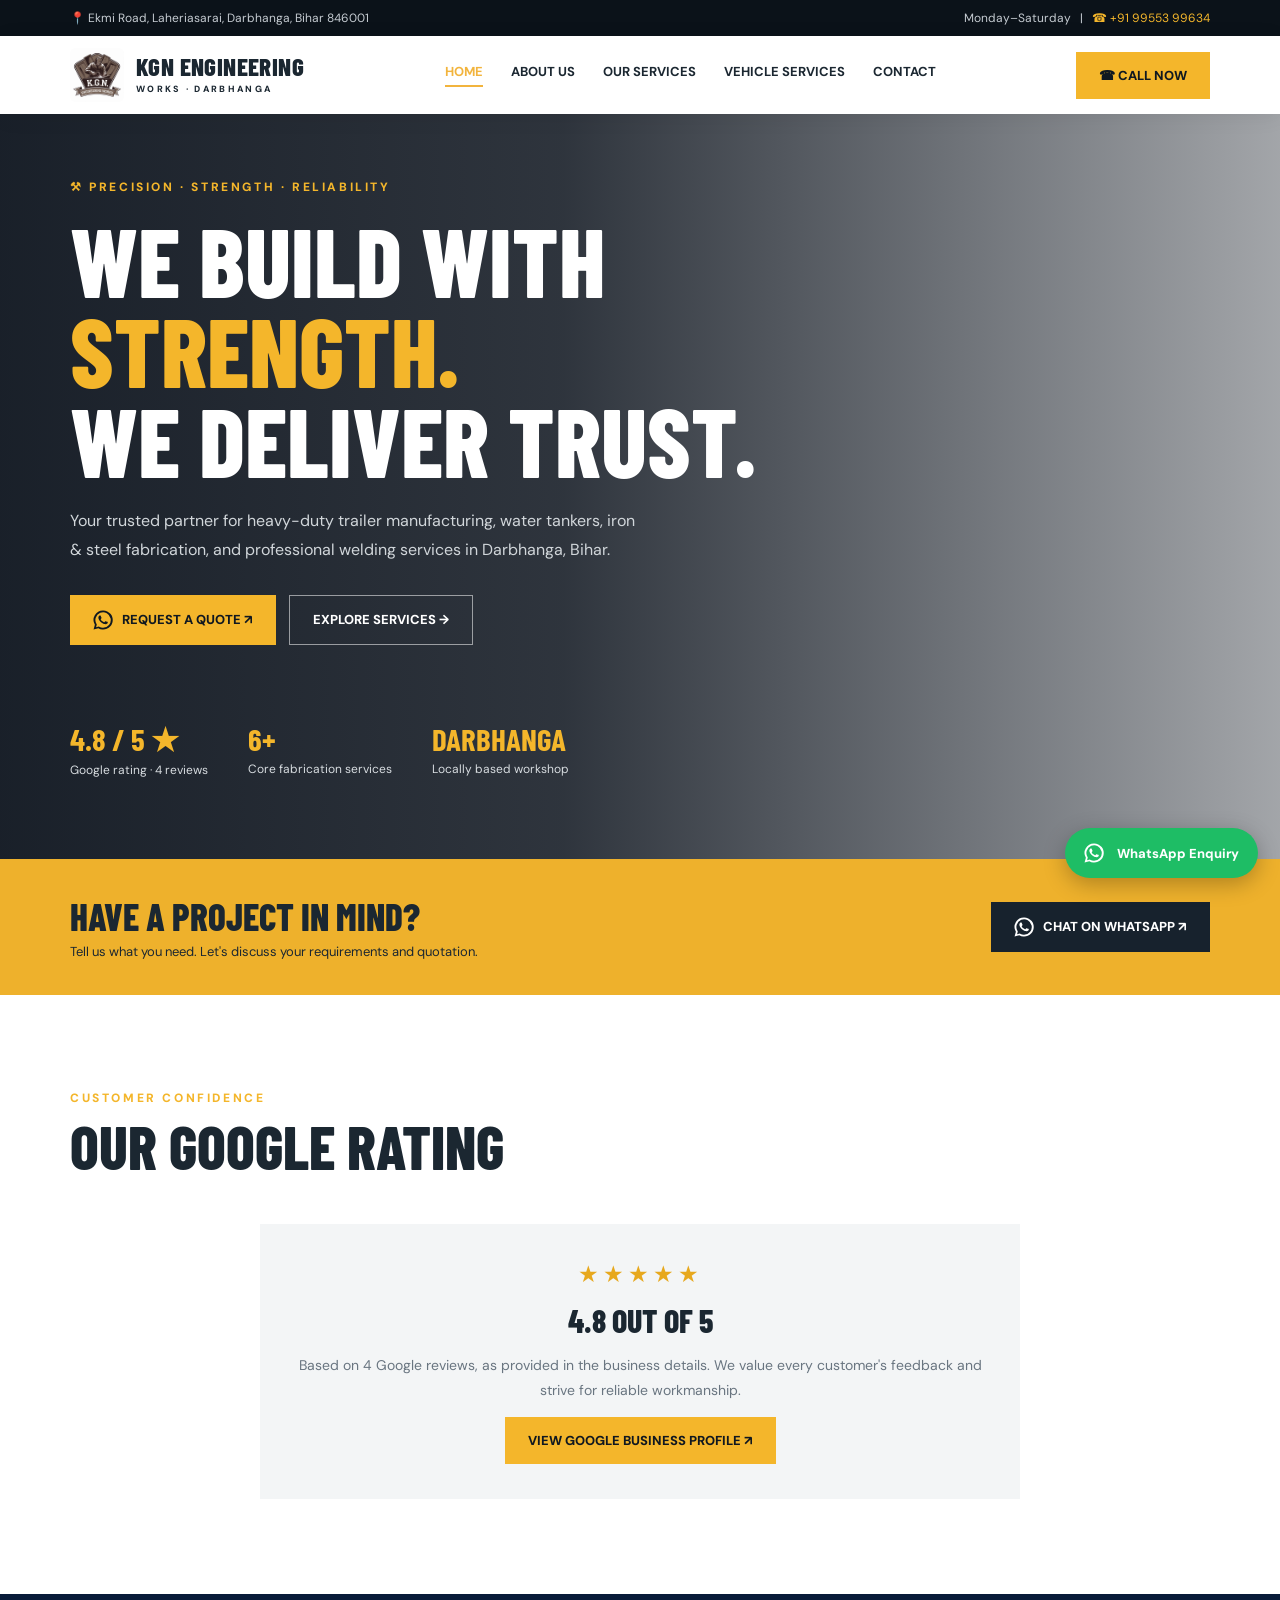
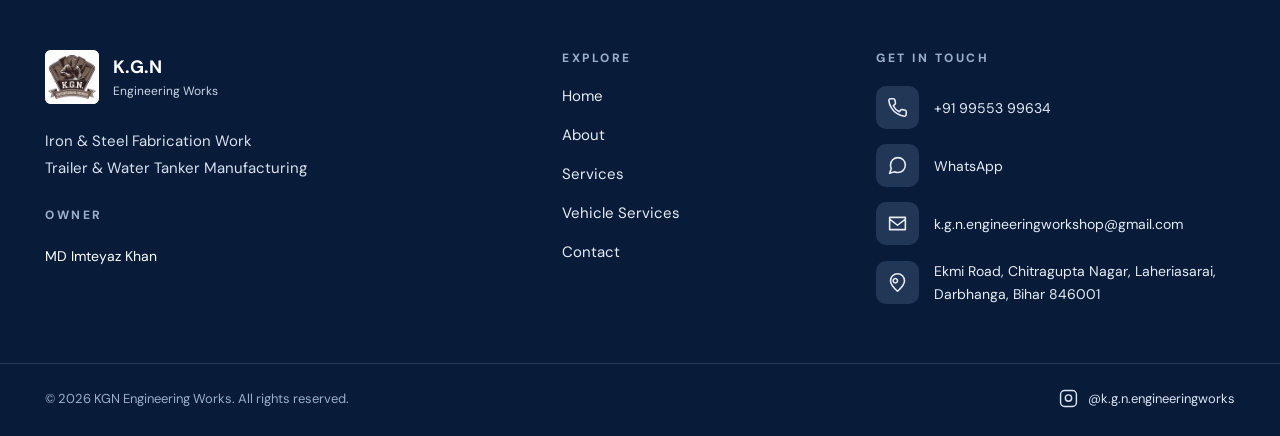
==== index.html @ cc8441b7 "Initial commit - KGN Engineering Works website" ====
<!DOCTYPE html>
<html lang="en"><head><meta charset="utf-8"/><meta content="width=device-width,initial-scale=1" name="viewport"/><meta content="KGN Engineering Works: trailer and tanker manufacturing, iron and steel fabrication, welding and vehicle services in Darbhanga, Bihar." name="description"/><link rel="icon" type="image/png" href="assets/favicon.png"/><title>KGN Engineering Works | Fabrication &amp; Manufacturing in Darbhanga</title><link href="https://fonts.googleapis.com" rel="preconnect"/><link crossorigin="" href="https://fonts.gstatic.com" rel="preconnect"/><link href="https://fonts.googleapis.com/css2?family=Barlow+Condensed:wght@500;600;700;800&amp;family=DM+Sans:wght@400;500;600;700&amp;display=swap" rel="stylesheet"/><link rel="stylesheet" href="css/style.css"/>
</head><body><div class="top"><div class="wrap"><span>📍 Ekmi Road, Laheriasarai, Darbhanga, Bihar 846001</span><span>Monday–Saturday   |   <a href="tel:+919955399634">☎ +91 99553 99634</a></span></div></div><header><div class="wrap nav"><a class="brand" href="#home"><img class="brand-logo" src="assets/kgn-logo.jpg" alt="KGN Engineering Works logo"/><span>KGN ENGINEERING<small>WORKS · DARBHANGA</small></span></a><nav class="links" id="links"><a href="#home">HOME</a><a href="#about">ABOUT US</a><a href="#services">OUR SERVICES</a><a href="#vehicle">VEHICLE SERVICES</a><a href="#contact">CONTACT</a></nav><a class="btn" href="tel:+919955399634">☎ CALL NOW</a><button aria-expanded="false" aria-label="Toggle menu" class="menu" id="menu">☰</button></div></header><main><section class="hero" id="home" data-page="home"><div class="wrap"><div class="eyebrow">⚒ Precision · Strength · Reliability</div><h1>WE BUILD WITH<br/><em>STRENGTH.</em><br/>WE DELIVER TRUST.</h1><p>Your trusted partner for heavy-duty trailer manufacturing, water tankers, iron &amp; steel fabrication, and professional welding services in Darbhanga, Bihar.</p><div class="actions"><a class="btn" href="https://wa.me/919955399634?text=Hello%20KGN%20Engineering%20Works%2C%20I%20would%20like%20a%20quotation." rel="noopener" target="_blank"><svg aria-hidden="true" class="wa-icon" fill="currentColor" viewbox="0 0 32 32" xmlns="http://www.w3.org/2000/svg"><path d="M16 .8A15.1 15.1 0 0 0 3 23.6L.9 31l7.6-2A15.2 15.2 0 1 0 16 .8Zm0 27.5a12.2 12.2 0 0 1-6.2-1.7l-.4-.2-4.5 1.2 1.2-4.4-.3-.5A12.3 12.3 0 1 1 16 28.3Zm6.8-9.2c-.4-.2-2.2-1.1-2.5-1.2-.3-.1-.6-.2-.8.2-.2.4-1 1.2-1.2 1.4-.2.2-.4.3-.8.1-.4-.2-1.6-.6-3-1.9-1.1-1-1.9-2.3-2.1-2.7-.2-.4 0-.6.2-.8l.6-.7.4-.6c.1-.2 0-.5 0-.7l-1.2-2.8c-.3-.7-.6-.6-.8-.6h-.7c-.3 0-.7.1-1 .5-.3.4-1.3 1.3-1.3 3.1s1.3 3.6 1.5 3.9c.2.2 2.6 4 6.4 5.5.9.4 1.6.6 2.1.7.9.3 1.7.2 2.3.1.7-.1 2.2-.9 2.5-1.8.3-.9.3-1.7.2-1.8-.1-.2-.3-.3-.7-.5Z"></path></svg> REQUEST A QUOTE ↗</a><a class="btn outline" href="#services">EXPLORE SERVICES →</a></div><div class="hero-facts"><div><strong>4.8 / 5 ★</strong><span>Google rating · 4 reviews</span></div><div><strong>6+</strong><span>Core fabrication services</span></div><div><strong>DARBHANGA</strong><span>Locally based workshop</span></div></div></div></section><section class="section services" id="services" data-page="services"><div class="wrap"><div class="heading"><div><div class="eyebrow">What we do</div><h2>OUR CORE SERVICES</h2></div><p>From custom ironwork to heavy-duty vehicle manufacturing, we build practical, durable solutions for every requirement.</p></div><div class="service-grid" id="service-grid"></div></div></section><section class="section about" id="about" data-page="about"><div class="wrap about-grid"><div class="about-img"><img alt="Industrial construction and metalwork" loading="lazy" src="https://images.unsplash.com/photo-1504307651254-35680f356dfd?auto=format&amp;fit=crop&amp;w=1000&amp;q=85"/></div><div><div class="eyebrow">About KGN Engineering Works</div><h2>YOUR LOCAL PARTNER IN QUALITY FABRICATION</h2><p>Based in Laheriasarai, Darbhanga, KGN Engineering Works is a one-stop destination for iron and steel manufacturing, fabrication, and welding services. We specialise in trailer and water tanker manufacturing, iron gates, grills, shutters, and custom steel products.</p><p>We also provide on-site welding and convenient assistance with vehicle-related services. Our goal is dependable workmanship and practical solutions for residential, commercial, and industrial customers.</p><div class="checks"><span>Custom Manufacturing</span><span>Skilled Fabrication</span><span>On-site Welding</span><span>Customer-focused Service</span></div><a class="btn dark" href="#contact">GET IN TOUCH →</a></div></div></section><section class="band" data-page="home"><div class="wrap"><div><h2>HAVE A PROJECT IN MIND?</h2><p>Tell us what you need. Let's discuss your requirements and quotation.</p></div><a class="btn dark" href="https://wa.me/919955399634?text=Hello%2C%20I%20have%20a%20fabrication%20project%20to%20discuss." rel="noopener" target="_blank"><svg aria-hidden="true" class="wa-icon" fill="currentColor" viewbox="0 0 32 32" xmlns="http://www.w3.org/2000/svg"><path d="M16 .8A15.1 15.1 0 0 0 3 23.6L.9 31l7.6-2A15.2 15.2 0 1 0 16 .8Zm0 27.5a12.2 12.2 0 0 1-6.2-1.7l-.4-.2-4.5 1.2 1.2-4.4-.3-.5A12.3 12.3 0 1 1 16 28.3Zm6.8-9.2c-.4-.2-2.2-1.1-2.5-1.2-.3-.1-.6-.2-.8.2-.2.4-1 1.2-1.2 1.4-.2.2-.4.3-.8.1-.4-.2-1.6-.6-3-1.9-1.1-1-1.9-2.3-2.1-2.7-.2-.4 0-.6.2-.8l.6-.7.4-.6c.1-.2 0-.5 0-.7l-1.2-2.8c-.3-.7-.6-.6-.8-.6h-.7c-.3 0-.7.1-1 .5-.3.4-1.3 1.3-1.3 3.1s1.3 3.6 1.5 3.9c.2.2 2.6 4 6.4 5.5.9.4 1.6.6 2.1.7.9.3 1.7.2 2.3.1.7-.1 2.2-.9 2.5-1.8.3-.9.3-1.7.2-1.8-.1-.2-.3-.3-.7-.5Z"></path></svg> CHAT ON WHATSAPP ↗</a></div></section><section class="section extras" id="vehicle" data-page="vehicle"><div class="wrap"><div class="heading"><div><div class="eyebrow">Beyond manufacturing</div><h2>VEHICLE SUPPORT SERVICES</h2></div><p style="color:#acb6bf">Convenient assistance with essential trailer and vehicle documentation.</p></div><div class="extra-grid"><div class="extra"><div class="symbol">▣</div><b>TRAILER REGISTRATION</b><p>Assistance with registration processes and related documentation.</p></div><div class="extra"><div class="symbol">▤</div><b>HSRP NUMBER PLATES</b><p>Guidance and assistance for high-security registration plates.</p></div><div class="extra"><div class="symbol">⚑</div><b>E-CHALLAN SERVICES</b><p>Support with e-challan-related queries and processes.</p></div><div class="extra"><div class="symbol">◇</div><b>VEHICLE INSURANCE</b><p>Assistance with vehicle insurance-related requirements.</p></div></div></div></section><section class="section review" data-page="home"><div class="wrap"><div class="heading"><div><div class="eyebrow">Customer confidence</div><h2>OUR GOOGLE RATING</h2></div></div><div class="review-card"><div class="stars">★★★★★</div><h3>4.8 OUT OF 5</h3><p>Based on 4 Google reviews, as provided in the business details. We value every customer's feedback and strive for reliable workmanship.</p><a class="btn" href="https://www.google.com/search?kgmid=%2Fg%2F11f7bz57wz" rel="noopener" target="_blank">VIEW GOOGLE BUSINESS PROFILE ↗</a></div></div></section><section class="section contact" id="contact-section" data-page="contact"><div class="wrap"><div class="heading"><div><div class="eyebrow">Visit or contact us</div><h2>LET'S BUILD SOMETHING STRONG</h2></div></div><div class="contact-banner"><div><h3>Get in Touch</h3><p>Have a project or inquiry? Call, WhatsApp, Instagram, or email us at k.g.n.engineeringworkshop@gmail.com.</p></div><div class="contact-buttons"><a class="contact-button" href="tel:+919955399634">☎ +91 99553 99634</a><a class="contact-button green" href="https://wa.me/919955399634?text=Hello%20KGN%20Engineering%20Works%2C%20I%20would%20like%20to%20enquire." rel="noopener" target="_blank"><svg aria-hidden="true" class="wa-icon" fill="currentColor" viewbox="0 0 32 32" xmlns="http://www.w3.org/2000/svg"><path d="M16 .8A15.1 15.1 0 0 0 3 23.6L.9 31l7.6-2A15.2 15.2 0 1 0 16 .8Zm0 27.5a12.2 12.2 0 0 1-6.2-1.7l-.4-.2-4.5 1.2 1.2-4.4-.3-.5A12.3 12.3 0 1 1 16 28.3Zm6.8-9.2c-.4-.2-2.2-1.1-2.5-1.2-.3-.1-.6-.2-.8.2-.2.4-1 1.2-1.2 1.4-.2.2-.4.3-.8.1-.4-.2-1.6-.6-3-1.9-1.1-1-1.9-2.3-2.1-2.7-.2-.4 0-.6.2-.8l.6-.7.4-.6c.1-.2 0-.5 0-.7l-1.2-2.8c-.3-.7-.6-.6-.8-.6h-.7c-.3 0-.7.1-1 .5-.3.4-1.3 1.3-1.3 3.1s1.3 3.6 1.5 3.9c.2.2 2.6 4 6.4 5.5.9.4 1.6.6 2.1.7.9.3 1.7.2 2.3.1.7-.1 2.2-.9 2.5-1.8.3-.9.3-1.7.2-1.8-.1-.2-.3-.3-.7-.5Z"></path></svg> Chat on WhatsApp</a><a class="contact-button transparent" href="mailto:k.g.n.engineeringworkshop@gmail.com">✉ Email</a></div></div><div class="contact-profile" id="contact"><div class="owner-content"><div class="owner-brand"><img class="owner-logo" src="assets/kgn-logo.jpg" alt="KGN Engineering Works logo"/><span><strong>K.G.N</strong><small>Engineering Works</small></span></div><span class="profile-tag">⚙ Fabrication · Welding · Gates · Trailers</span><div class="owner-label">OWNER</div><h3>MD Imteyaz Khan</h3><p>Owner of KGN Engineering Works in Laheriasarai, Darbhanga. Specialising in trailer and water tanker manufacturing, iron and steel fabrication, gates, grills, shutters and welding services.</p><div class="owner-details"><a href="tel:+919955399634"><span class="detail-icon">☎</span>+91 99553 99634</a><a href="mailto:k.g.n.engineeringworkshop@gmail.com"><span class="detail-icon">✉</span>k.g.n.engineeringworkshop@gmail.com</a><span><span class="detail-icon">⌖</span>Ekmi Road, Chitragupta Nagar, Laheriasarai, Darbhanga, Bihar 846001</span></div><div class="contact-buttons"><a class="contact-button owner-call" href="tel:+919955399634">☎   Call Now</a><a class="contact-button green" href="https://wa.me/919955399634?text=Hello%20KGN%20Engineering%20Works%2C%20I%20would%20like%20to%20enquire." rel="noopener" target="_blank"><svg aria-hidden="true" class="wa-icon" fill="currentColor" viewbox="0 0 32 32" xmlns="http://www.w3.org/2000/svg"><path d="M16 .8A15.1 15.1 0 0 0 3 23.6L.9 31l7.6-2A15.2 15.2 0 1 0 16 .8Zm0 27.5a12.2 12.2 0 0 1-6.2-1.7l-.4-.2-4.5 1.2 1.2-4.4-.3-.5A12.3 12.3 0 1 1 16 28.3Zm6.8-9.2c-.4-.2-2.2-1.1-2.5-1.2-.3-.1-.6-.2-.8.2-.2.4-1 1.2-1.4 1.4-.2.2-.4.3-.8.1-.4-.2-1.6-.6-3-1.9-1.1-1-1.9-2.3-2.1-2.7-.2-.4 0-.6.2-.8l.6-.7.4-.6c.1-.2 0-.5 0-.7l-1.2-2.8c-.3-.7-.6-.6-.8-.6h-.7c-.3 0-.7.1-1 .5-.3.4-1.3 1.3-1.3 3.1s1.3 3.6 1.5 3.9c.2.2 2.6 4 6.4 5.5.9.4 1.6.6 2.1.7.9.3 1.7.2 2.3.1.7-.1 2.2-.9 2.5-1.8.3-.9.3-1.7.2-1.8-.1-.2-.3-.3-.7-.5Z"></path></svg> Chat on WhatsApp</a><a class="contact-button light" href="mailto:k.g.n.engineeringworkshop@gmail.com">✉   Email</a><a class="contact-button light" href="https://www.instagram.com/k.g.n.engineeringworks/" rel="noopener" target="_blank">◎   Instagram</a></div></div><div class="owner-photo-wrap"><img alt="MD Imteyaz Khan, owner of KGN Engineering Works" class="owner-photo" loading="lazy" src="assets/md-imteyaz-khan.jpg"/></div></div><div class="contact-grid"><div><div class="info"><strong>📍 WORKSHOP ADDRESS</strong><p>Ekmi Rd, Chitragupta Nagar, Laheriasarai, Darbhanga, Barheta, Bihar 846001, India</p></div><div class="info"><strong>☎ CALL US</strong><a href="tel:+919955399634">+91 99553 99634</a></div><div class="info"><strong>◷ BUSINESS HOURS</strong><p>Monday: 9:00 AM – 6:00 PM<br/>Tuesday – Saturday: 8:00 AM – 6:00 PM<br/>Sunday: Please call to confirm</p></div><div class="actions"><a class="btn" href="tel:+919955399634">CALL NOW</a><a class="btn dark" href="https://wa.me/919955399634" rel="noopener" target="_blank">WHATSAPP US</a></div></div><div class="map"><iframe loading="lazy" referrerpolicy="no-referrer-when-downgrade" src="https://www.google.com/maps?q=KGN%20Engineering%20Works%20Ekmi%20Road%20Laheriasarai%20Darbhanga&amp;output=embed" title="Map of KGN Engineering Works in Laheriasarai"></iframe></div></div></div></section></main><footer class="footer"><div class="wrap footer-main"><div><a href="#home" class="footer-brand"><img src="assets/kgn-logo.jpg" alt="KGN Engineering Works logo"><span><strong>K.G.N</strong><small>Engineering Works</small></span></a><p class="footer-description">Iron &amp; Steel Fabrication Work<br>Trailer &amp; Water Tanker Manufacturing</p><h3>OWNER</h3><p class="footer-owner">MD Imteyaz Khan</p></div><div><h3>EXPLORE</h3><nav class="footer-nav" aria-label="Footer navigation"><a href="#home">Home</a><a href="#about">About</a><a href="#services">Services</a><a href="#vehicle">Vehicle Services</a><a href="#contact">Contact</a></nav></div><div><h3>GET IN TOUCH</h3><div class="footer-contact"><a href="tel:+919955399634"><span class="footer-icon"><svg viewBox="0 0 24 24" aria-hidden="true"><path d="M22 16.9v3a2 2 0 0 1-2.2 2 19.8 19.8 0 0 1-8.6-3.1 19.5 19.5 0 0 1-6-6A19.8 19.8 0 0 1 2.1 4.2 2 2 0 0 1 4.1 2h3a2 2 0 0 1 2 1.7l.5 3a2 2 0 0 1-.6 1.7L7.1 10a16 16 0 0 0 6.9 6.9l1.6-1.9a2 2 0 0 1 1.7-.6l3 .5a2 2 0 0 1 1.7 1.9Z"/></svg></span><span>+91 99553 99634</span></a><a href="https://wa.me/919955399634" target="_blank" rel="noopener"><span class="footer-icon"><svg viewBox="0 0 24 24" aria-hidden="true"><path d="M21 11.5a8.5 8.5 0 0 1-8.5 8.5 9 9 0 0 1-4-.9L3 21l1.9-5.5a9 9 0 0 1-.9-4A8.5 8.5 0 0 1 12.5 3 8.5 8.5 0 0 1 21 11.5Z"/></svg></span><span>WhatsApp</span></a><a href="mailto:k.g.n.engineeringworkshop@gmail.com"><span class="footer-icon"><svg viewBox="0 0 24 24" aria-hidden="true"><path d="M3 5h18v14H3z M3 7l9 7 9-7"/></svg></span><span>k.g.n.engineeringworkshop@gmail.com</span></a><div class="footer-address"><span class="footer-icon"><svg viewBox="0 0 24 24" aria-hidden="true"><path d="M20 10c0 5-8 12-8 12S4 15 4 10a8 8 0 1 1 16 0Z M12 10a2.5 2.5 0 1 0 0 .01"/></svg></span><span>Ekmi Road, Chitragupta Nagar, Laheriasarai, Darbhanga, Bihar 846001</span></div></div></div></div><div class="footer-bottom"><div class="wrap footer-bottom-inner"><span>© <span id="year"></span> KGN Engineering Works. All rights reserved.</span><a href="https://www.instagram.com/k.g.n.engineeringworks/" target="_blank" rel="noopener"><svg viewBox="0 0 24 24" aria-hidden="true"><path d="M7 2h10a5 5 0 0 1 5 5v10a5 5 0 0 1-5 5H7a5 5 0 0 1-5-5V7a5 5 0 0 1 5-5Z M16 11.4a4 4 0 1 1-8 0 4 4 0 0 1 8 0 M17.5 6.5h.01"/></svg> @k.g.n.engineeringworks</a></div></div></footer><a class="floating" href="https://wa.me/919955399634?text=Hello%20KGN%20Engineering%20Works" rel="noopener" target="_blank"><svg aria-hidden="true" class="wa-icon" fill="currentColor" viewbox="0 0 32 32" xmlns="http://www.w3.org/2000/svg"><path d="M16 .8A15.1 15.1 0 0 0 3 23.6L.9 31l7.6-2A15.2 15.2 0 1 0 16 .8Zm0 27.5a12.2 12.2 0 0 1-6.2-1.7l-.4-.2-4.5 1.2 1.2-4.4-.3-.5A12.3 12.3 0 1 1 16 28.3Zm6.8-9.2c-.4-.2-2.2-1.1-2.5-1.2-.3-.1-.6-.2-.8.2-.2.4-1 1.2-1.2 1.4-.2.2-.4.3-.8.1-.4-.2-1.6-.6-3-1.9-1.1-1-1.9-2.3-2.1-2.7-.2-.4 0-.6.2-.8l.6-.7.4-.6c.1-.2 0-.5 0-.7l-1.2-2.8c-.3-.7-.6-.6-.8-.6h-.7c-.3 0-.7.1-1 .5-.3.4-1.3 1.3-1.3 3.1s1.3 3.6 1.5 3.9c.2.2 2.6 4 6.4 5.5.9.4 1.6.6 2.1.7.9.3 1.7.2 2.3.1.7-.1 2.2-.9 2.5-1.8.3-.9.3-1.7.2-1.8-.1-.2-.3-.3-.7-.5Z"></path></svg>   WhatsApp Enquiry</a><script src="js/script.js" defer></script></body></html>
---- css/style.css ----
:root{--gold:#f4b62b;--dark:#111820;--muted:#9ca8b5;--bg:#f4f5f6}*{box-sizing:border-box}html{scroll-behavior:smooth}body{margin:0;font-family:'DM Sans',sans-serif;color:#1b2731;background:white}a{text-decoration:none;color:inherit}img{display:block;width:100%;object-fit:cover}.wrap{max-width:1190px;margin:auto;padding:0 25px}.top{background:#0b1219;color:#c5cbd1;font-size:12px;padding:10px 0}.top .wrap{display:flex;justify-content:space-between;gap:12px}.top a{color:var(--gold)}header{position:sticky;top:0;z-index:20;background:#fff;box-shadow:0 3px 20px #00000012}.nav{display:flex;align-items:center;justify-content:space-between;min-height:78px;gap:18px}.brand{display:flex;gap:12px;align-items:center;font-family:'Barlow Condensed',sans-serif;font-weight:800;font-size:25px;line-height:.86;letter-spacing:.4px}.mark{display:grid;place-items:center;width:45px;height:45px;background:var(--gold);color:#101820;font-size:28px;clip-path:polygon(18% 0,82% 0,100% 50%,82% 100%,18% 100%,0 50%)}.brand small{display:block;font-family:'DM Sans',sans-serif;font-size:9px;letter-spacing:2.3px;margin-top:8px}.links{display:flex;gap:28px;font-size:13px;font-weight:700}.links a:hover{color:#d2940a}.btn{display:inline-flex;align-items:center;justify-content:center;gap:9px;padding:15px 23px;background:var(--gold);color:#101820;font-weight:800;font-size:13px;border:0;cursor:pointer}.btn.dark{background:#17222d;color:#fff}.btn.outline{background:transparent;color:#fff;border:1px solid #ffffff88}.hero{min-height:650px;display:flex;align-items:center;position:relative;color:#fff;background:linear-gradient(90deg,#0a111bef 0%,#0a111bd9 44%,#0a111b60 100%),url('https://images.unsplash.com/photo-1504917595217-d4dc5ebe6122?auto=format&fit=crop&w=1800&q=85') center/cover}.hero .wrap{width:100%;padding-top:65px;padding-bottom:80px}.eyebrow{color:var(--gold);font-weight:800;letter-spacing:2.6px;font-size:12px;text-transform:uppercase}.hero h1{font:800 clamp(54px,7.5vw,104px)/.94 'Barlow Condensed',sans-serif;max-width:780px;margin:20px 0}.hero h1 em{color:var(--gold);font-style:normal}.hero p{color:#d1d6da;max-width:570px;font-size:16px;line-height:1.85}.actions{display:flex;gap:13px;flex-wrap:wrap;margin-top:30px}.hero-facts{display:flex;gap:40px;margin-top:75px;flex-wrap:wrap}.hero-facts strong{display:block;font:700 31px 'Barlow Condensed',sans-serif;color:var(--gold)}.hero-facts span{font-size:12px;color:#d7dce0}.section{padding:95px 0}.heading{display:flex;align-items:end;justify-content:space-between;gap:20px;margin-bottom:38px}.heading h2,.about h2,.contact h2{font:800 clamp(38px,5vw,60px)/1 'Barlow Condensed',sans-serif;margin:10px 0;text-transform:uppercase}.heading p{max-width:420px;color:#66717c;line-height:1.7;font-size:14px}.services{background:var(--bg)}.service-grid{display:grid;grid-template-columns:repeat(3,1fr);gap:22px}.service{background:white;overflow:hidden;box-shadow:0 6px 25px #1118200b}.service img{height:230px}.service-body{padding:24px}.service h3{font:700 26px 'Barlow Condensed',sans-serif;margin:0 0 10px;text-transform:uppercase}.service p{color:#687580;font-size:13px;line-height:1.8;min-height:66px}.service a{font-weight:800;font-size:12px;color:#b57b06}.about-grid{display:grid;grid-template-columns:1fr 1fr;gap:70px;align-items:center}.about-img{position:relative}.about-img img{height:540px}.about-img:after{content:'BUILT TO LAST';position:absolute;bottom:25px;right:-20px;background:var(--gold);padding:23px;font:800 29px 'Barlow Condensed',sans-serif}.about p{color:#64717d;line-height:1.95;font-size:14px}.checks{display:grid;grid-template-columns:1fr 1fr;gap:16px;margin:27px 0;font-size:13px;font-weight:700}.checks span:before{content:'✓';color:#d39a16;margin-right:9px}.band{background:#eeb12c;padding:35px 0}.band .wrap{display:flex;align-items:center;justify-content:space-between;gap:25px}.band h2{font:800 37px 'Barlow Condensed',sans-serif;margin:0}.band p{margin:5px 0 0;font-size:13px}.extras{background:#121b24;color:#fff}.extra-grid{display:grid;grid-template-columns:repeat(4,1fr);gap:18px}.extra{padding:30px 22px;border:1px solid #35414c}.extra b{font:700 24px 'Barlow Condensed',sans-serif}.extra p{font-size:13px;color:#b0bbc5;line-height:1.7}.extra .symbol{font-size:30px;color:var(--gold);margin-bottom:20px}.review{background:#fff}.review-card{background:#f3f5f6;padding:35px;max-width:760px;margin:auto;text-align:center}.stars{color:#e7a81d;letter-spacing:4px;font-size:23px}.review-card h3{font:800 32px 'Barlow Condensed',sans-serif;margin:12px 0}.review-card p{color:#697580;font-size:14px;line-height:1.8}.contact{background:#f3f5f6}.contact-grid{display:grid;grid-template-columns:1fr 1.2fr;gap:40px}.info{padding:25px 0;border-bottom:1px solid #d7dcdf}.info strong{display:block;font-size:13px;margin-bottom:8px}.info p,.info a{color:#61707b;font-size:14px;line-height:1.8}.map iframe{width:100%;height:100%;min-height:430px;border:0}.footer{background:#0b1219;color:#a8b1b9;padding:45px 0 25px}.footer-grid{display:flex;justify-content:space-between;gap:25px;flex-wrap:wrap}.footer strong{color:#fff}.footer p{font-size:12px;line-height:1.8}.copyright{border-top:1px solid #2c3640;margin-top:30px;padding-top:20px;font-size:11px}.floating{position:fixed;bottom:22px;right:22px;background:#1ebd65;color:white;padding:15px 19px;border-radius:40px;z-index:30;font-size:13px;font-weight:800;box-shadow:0 6px 22px #0004}.menu{display:none;background:none;border:0;font-size:27px;cursor:pointer}@media(max-width:900px){.links{display:none;position:absolute;top:78px;left:0;right:0;background:#fff;padding:22px;flex-direction:column;box-shadow:0 12px 20px #0002}.links.show{display:flex}.menu{display:block}.nav>.btn{display:none}.service-grid{grid-template-columns:repeat(2,1fr)}.about-grid,.contact-grid{grid-template-columns:1fr}.extra-grid{grid-template-columns:repeat(2,1fr)}}@media(max-width:600px){.top .wrap{flex-direction:column}.hero{min-height:640px}.hero-facts{gap:25px;margin-top:48px}.service-grid,.extra-grid{grid-template-columns:1fr}.heading{display:block}.section{padding:65px 0}.about-img img{height:340px}.about-img:after{right:0}.band .wrap{display:block}.band .btn{margin-top:20px}.brand{font-size:21px}.mark{width:38px;height:38px}}

/* Enhanced contact cards */
.contact-banner{background:#0d2447;color:#fff;border-radius:22px;padding:42px 46px;display:flex;align-items:center;justify-content:space-between;gap:28px;margin-bottom:42px}
.contact-banner h3{font:800 40px 'Barlow Condensed',sans-serif;margin:0 0 8px}.contact-banner p{margin:0;color:#d9e4f3;line-height:1.7;max-width:420px}
.contact-buttons{display:flex;flex-wrap:wrap;gap:12px;align-items:center}.contact-button{display:inline-flex;gap:10px;align-items:center;justify-content:center;padding:16px 20px;border-radius:11px;font-size:14px;font-weight:800;background:#fff;color:#0d2447;border:1px solid #d5dfeb;white-space:nowrap}.contact-button.green{background:#19c65c;color:#fff;border-color:#19c65c}.contact-button.transparent{background:transparent;color:#fff;border-color:#a6b5ca}.contact-button:hover{filter:brightness(.94)}
.contact-profile{background:#fff;border:1px solid #e1e8ef;border-radius:22px;padding:38px;margin-bottom:38px;box-shadow:0 15px 40px #0b22400c;display:grid;grid-template-columns:1.2fr .8fr;gap:32px;align-items:center}.profile-tag{display:inline-block;background:#e8f1ff;color:#0d2447;border-radius:40px;padding:9px 16px;font-size:12px;font-weight:800}.contact-profile h3{font:800 42px 'Barlow Condensed',sans-serif;color:#0d2447;margin:16px 0}.contact-profile p{color:#63758b;line-height:1.85}.profile-details{display:grid;gap:14px;margin:25px 0}.profile-details a,.profile-details span{overflow-wrap:anywhere;color:#17375b;font-weight:700;font-size:14px}.profile-visual{border-radius:18px;overflow:hidden;min-height:290px;background:linear-gradient(0deg,#0d2447a6,#0d244700),url('https://images.unsplash.com/photo-1504917595217-d4dc5ebe6122?auto=format&fit=crop&w=900&q=80') center/cover;display:flex;align-items:end;padding:24px;color:#fff;font-weight:800;font-size:21px}.contact-profile .contact-button{background:#0d2447;color:white}.contact-profile .contact-button.green{background:#19c65c}.contact-profile .contact-button.light{background:#f6f9fc;color:#0d2447}
@media(max-width:950px){.contact-banner{flex-direction:column;align-items:flex-start}.contact-profile{grid-template-columns:1fr}.profile-visual{min-height:220px}}@media(max-width:600px){.contact-banner{padding:28px 22px}.contact-banner h3{font-size:34px}.contact-profile{padding:24px}.contact-profile h3{font-size:36px}.contact-buttons{width:100%}.contact-button{white-space:normal;flex:1 1 145px;text-align:center}}
.wa-icon{width:20px;height:20px;display:inline-block;vertical-align:middle;flex-shrink:0}.floating{display:inline-flex;align-items:center;gap:7px}.contact-profile{scroll-margin-top:105px}.contact-profile .contact-button.green{background:#19c65c;color:#fff;border-color:#19c65c}.contact-profile .contact-button.green:hover{background:#13ac4e}.contact-profile .profile-visual{min-height:330px}@media(max-width:600px){.contact-profile{scroll-margin-top:85px}}
 .brand-logo{width:54px;height:54px;object-fit:contain;border-radius:6px;flex-shrink:0}.owner-logo{width:52px;height:52px;object-fit:contain;border-radius:6px;flex-shrink:0}@media(max-width:600px){.brand-logo{width:43px;height:43px}} 

.contact-profile{grid-template-columns:minmax(0,1.35fr) minmax(260px,.85fr);gap:35px;padding:46px 42px;border-radius:24px;align-items:center;background:#fff}.owner-content{min-width:0}.owner-brand{display:flex;align-items:center;gap:13px;color:#0d2447;margin-bottom:32px}.owner-mark{display:grid;place-items:center;width:48px;height:48px;background:#0d2447;color:white;clip-path:polygon(20% 0,80% 0,100% 20%,100% 80%,80% 100%,20% 100%,0 80%,0 20%);font-size:31px;font-weight:900}.owner-brand strong{font-size:18px;letter-spacing:1px;display:block}.owner-brand small{display:block;font-size:12px}.owner-label{font-size:12px;letter-spacing:3px;color:#60738f;font-weight:800;margin-top:31px}.contact-profile h3{font-family:'DM Sans',sans-serif;font-size:clamp(30px,3.2vw,46px);letter-spacing:-1.4px;margin:12px 0 16px;text-transform:none}.contact-profile p{font-size:15px;line-height:1.85;margin:0;max-width:640px}.owner-details{display:grid;gap:14px;margin:27px 0 32px}.owner-details>a,.owner-details>span{display:flex;align-items:center;gap:14px;font-size:14px;font-weight:650;color:#0d2447;overflow-wrap:anywhere}.detail-icon{display:grid;place-items:center;width:43px;height:43px;min-width:43px;border-radius:50%;background:#eaf2fd;color:#0d2447;font-size:20px}.owner-photo-wrap{display:flex;align-items:center;justify-content:center;align-self:stretch;min-height:390px}.owner-photo{width:100%;max-width:410px;height:100%;max-height:490px;object-fit:contain;object-position:center bottom;border-radius:12px}.contact-profile .contact-buttons{gap:11px}.contact-profile .contact-button{padding:14px 16px}.contact-profile .owner-call{background:#0d2447;color:#fff}@media(max-width:950px){.contact-profile{grid-template-columns:1fr}.owner-photo-wrap{grid-row:1;min-height:0}.owner-photo{height:340px;object-fit:contain}.owner-brand{margin-bottom:22px}}@media(max-width:600px){.contact-profile{padding:25px 20px}.owner-photo{height:280px}.owner-details>a,.owner-details>span{font-size:12px}.contact-profile .contact-button{flex:1 1 135px}.owner-label{margin-top:22px}}


/* Page-like navigation: only the selected website section is visible. */
main > section[data-page][hidden]{display:none!important}
.links a.active{color:#f2b43d!important;border-bottom:2px solid #f2b43d;padding-bottom:5px}
main{min-height:60vh}
@media(max-width:760px){.links a.active{border-bottom:0;background:rgba(242,180,61,.13);border-radius:6px;padding:10px}}



.footer{background:#081b39;color:#d7e1ef;padding:0;font-family:'DM Sans',sans-serif}
.footer .footer-main{display:grid;grid-template-columns:1.45fr .8fr 1.15fr;gap:65px;padding:56px 0 58px}
.footer .footer-brand{display:flex;align-items:center;gap:14px;margin-bottom:24px}
.footer .footer-brand img{width:54px;height:54px;object-fit:contain;border-radius:6px;background:white}
.footer .footer-brand strong{display:block;font-size:18px;letter-spacing:.3px;color:white}
.footer .footer-brand small{font-size:12px;color:#cbd7e7}
.footer .footer-description{font-size:15px;line-height:1.8;margin:0 0 25px;color:#d7e1ef}
.footer h3{font-size:12px;letter-spacing:2.5px;color:#9aaecb;margin:0 0 20px;font-weight:800}
.footer .footer-owner{font-size:14px;line-height:1.9;color:white;margin:0}
.footer .footer-nav{display:flex;flex-direction:column;gap:19px}
.footer .footer-nav a{font-size:15px;color:#e5ecf6;width:max-content}
.footer .footer-nav a:hover,.footer .footer-contact a:hover,.footer .footer-bottom a:hover{color:#f4b62b}
.footer .footer-contact{display:flex;flex-direction:column;gap:15px}
.footer .footer-contact a,.footer .footer-contact .footer-address{display:flex;align-items:center;gap:15px;font-size:14px;line-height:1.6;color:#e5ecf6;overflow-wrap:anywhere}
.footer .footer-icon{width:43px;height:43px;min-width:43px;border-radius:10px;background:#223756;display:grid;place-items:center;color:#e5ecf6}
.footer .footer-icon svg{width:21px;height:21px;stroke:currentColor;stroke-width:1.8;fill:none;stroke-linecap:round;stroke-linejoin:round}
.footer .footer-bottom{border-top:1px solid #263a58}
.footer .footer-bottom-inner{display:flex;align-items:center;justify-content:space-between;gap:20px;padding:25px 0 28px;color:#9aaecb;font-size:13px}
.footer .footer-bottom a{display:flex;align-items:center;gap:10px;color:#d9e4f4}
.footer .footer-bottom svg{width:19px;height:19px;stroke:currentColor;stroke-width:1.8;fill:none}
@media(max-width:850px){.footer .footer-main{grid-template-columns:1fr 1fr;gap:42px}.footer .footer-main>div:last-child{grid-column:1/-1}}
@media(max-width:560px){.footer .footer-main{grid-template-columns:1fr;gap:36px;padding:43px 0}.footer .footer-main>div:last-child{grid-column:auto}.footer .footer-bottom-inner{align-items:flex-start;flex-direction:column}}
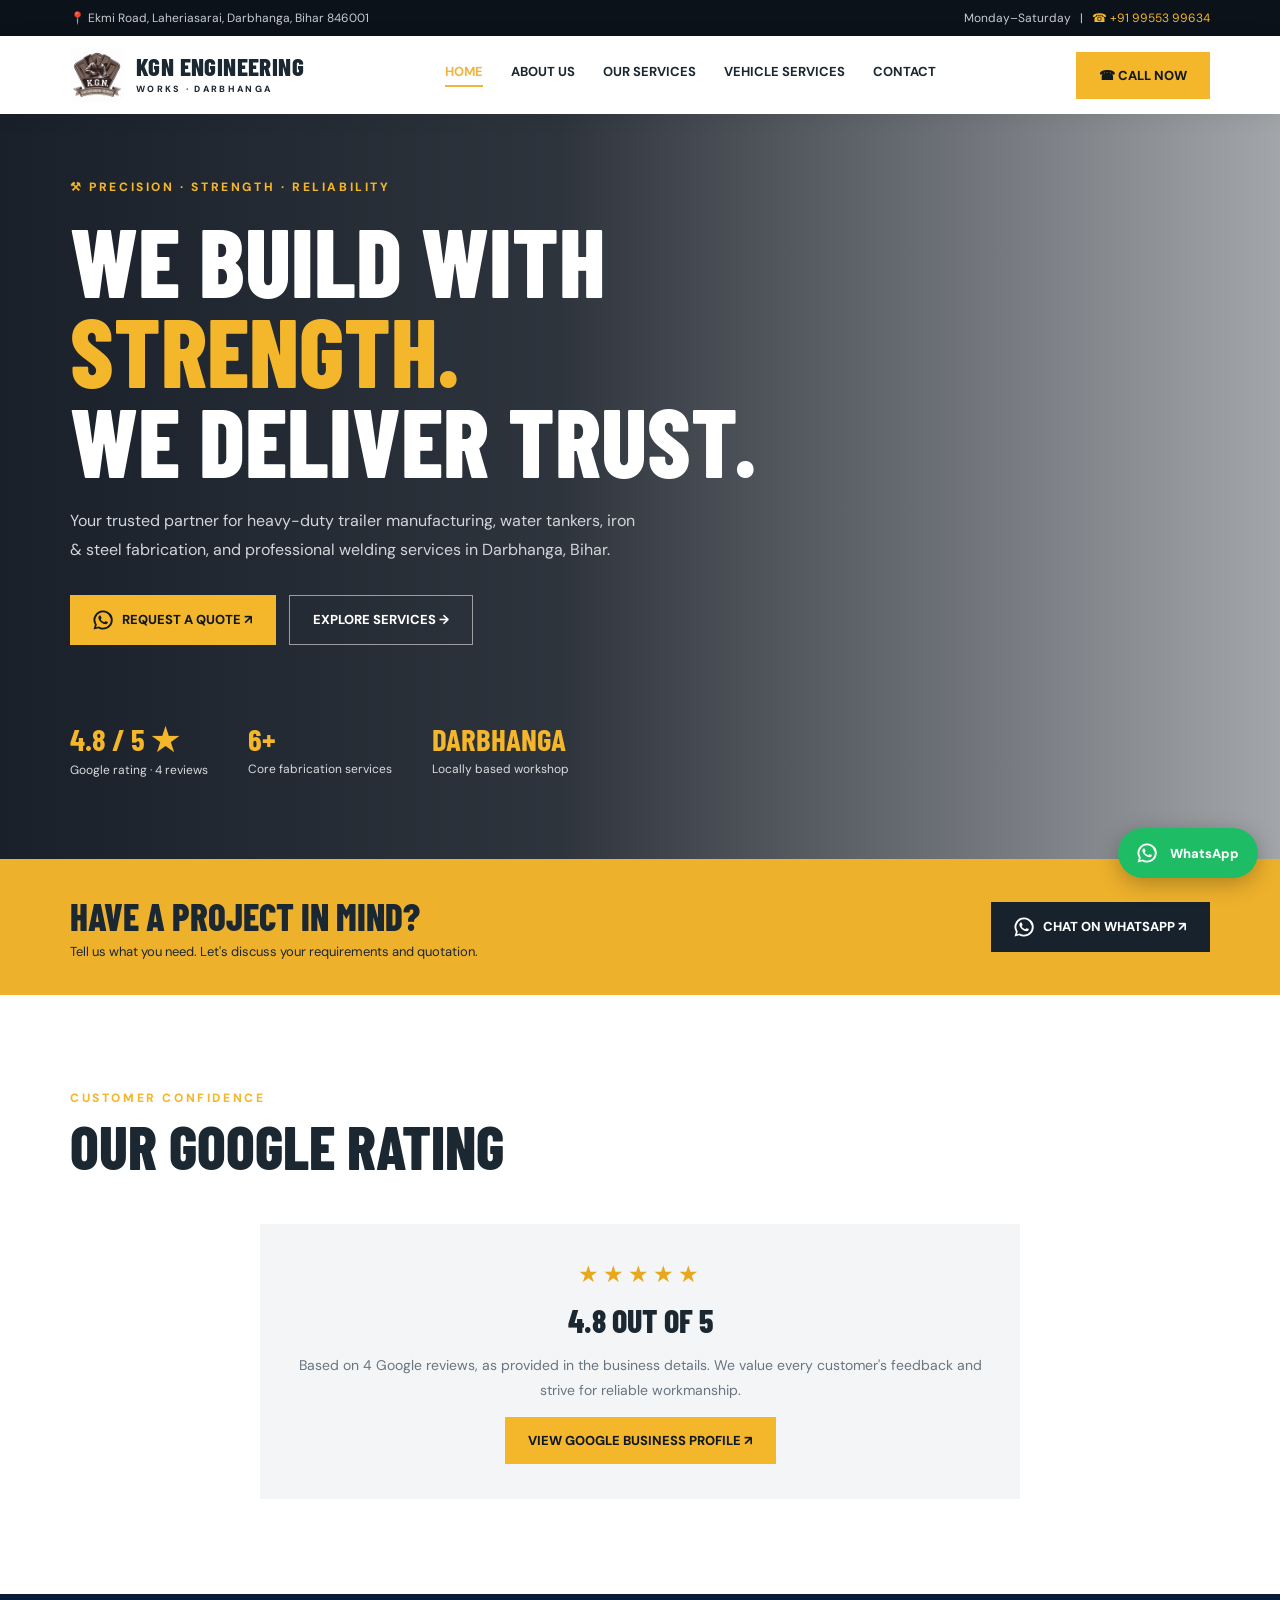
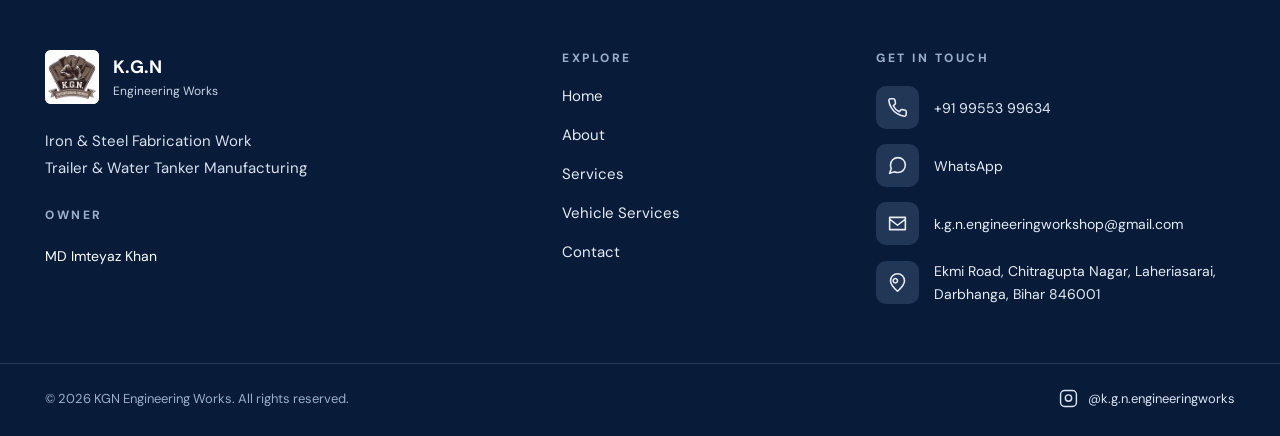
==== commit 0bc11491: "Update website with clean URL routing" ====
--- a/index.html
+++ b/index.html
@@ -1,3 +1,286 @@
 <!DOCTYPE html>
-<html lang="en"><head><meta charset="utf-8"/><meta content="width=device-width,initial-scale=1" name="viewport"/><meta content="KGN Engineering Works: trailer and tanker manufacturing, iron and steel fabrication, welding and vehicle services in Darbhanga, Bihar." name="description"/><link rel="icon" type="image/png" href="assets/favicon.png"/><title>KGN Engineering Works | Fabrication &amp; Manufacturing in Darbhanga</title><link href="https://fonts.googleapis.com" rel="preconnect"/><link crossorigin="" href="https://fonts.gstatic.com" rel="preconnect"/><link href="https://fonts.googleapis.com/css2?family=Barlow+Condensed:wght@500;600;700;800&amp;family=DM+Sans:wght@400;500;600;700&amp;display=swap" rel="stylesheet"/><link rel="stylesheet" href="css/style.css"/>
-</head><body><div class="top"><div class="wrap"><span>📍 Ekmi Road, Laheriasarai, Darbhanga, Bihar 846001</span><span>Monday–Saturday   |   <a href="tel:+919955399634">☎ +91 99553 99634</a></span></div></div><header><div class="wrap nav"><a class="brand" href="#home"><img class="brand-logo" src="assets/kgn-logo.jpg" alt="KGN Engineering Works logo"/><span>KGN ENGINEERING<small>WORKS · DARBHANGA</small></span></a><nav class="links" id="links"><a href="#home">HOME</a><a href="#about">ABOUT US</a><a href="#services">OUR SERVICES</a><a href="#vehicle">VEHICLE SERVICES</a><a href="#contact">CONTACT</a></nav><a class="btn" href="tel:+919955399634">☎ CALL NOW</a><button aria-expanded="false" aria-label="Toggle menu" class="menu" id="menu">☰</button></div></header><main><section class="hero" id="home" data-page="home"><div class="wrap"><div class="eyebrow">⚒ Precision · Strength · Reliability</div><h1>WE BUILD WITH<br/><em>STRENGTH.</em><br/>WE DELIVER TRUST.</h1><p>Your trusted partner for heavy-duty trailer manufacturing, water tankers, iron &amp; steel fabrication, and professional welding services in Darbhanga, Bihar.</p><div class="actions"><a class="btn" href="https://wa.me/919955399634?text=Hello%20KGN%20Engineering%20Works%2C%20I%20would%20like%20a%20quotation." rel="noopener" target="_blank"><svg aria-hidden="true" class="wa-icon" fill="currentColor" viewbox="0 0 32 32" xmlns="http://www.w3.org/2000/svg"><path d="M16 .8A15.1 15.1 0 0 0 3 23.6L.9 31l7.6-2A15.2 15.2 0 1 0 16 .8Zm0 27.5a12.2 12.2 0 0 1-6.2-1.7l-.4-.2-4.5 1.2 1.2-4.4-.3-.5A12.3 12.3 0 1 1 16 28.3Zm6.8-9.2c-.4-.2-2.2-1.1-2.5-1.2-.3-.1-.6-.2-.8.2-.2.4-1 1.2-1.2 1.4-.2.2-.4.3-.8.1-.4-.2-1.6-.6-3-1.9-1.1-1-1.9-2.3-2.1-2.7-.2-.4 0-.6.2-.8l.6-.7.4-.6c.1-.2 0-.5 0-.7l-1.2-2.8c-.3-.7-.6-.6-.8-.6h-.7c-.3 0-.7.1-1 .5-.3.4-1.3 1.3-1.3 3.1s1.3 3.6 1.5 3.9c.2.2 2.6 4 6.4 5.5.9.4 1.6.6 2.1.7.9.3 1.7.2 2.3.1.7-.1 2.2-.9 2.5-1.8.3-.9.3-1.7.2-1.8-.1-.2-.3-.3-.7-.5Z"></path></svg> REQUEST A QUOTE ↗</a><a class="btn outline" href="#services">EXPLORE SERVICES →</a></div><div class="hero-facts"><div><strong>4.8 / 5 ★</strong><span>Google rating · 4 reviews</span></div><div><strong>6+</strong><span>Core fabrication services</span></div><div><strong>DARBHANGA</strong><span>Locally based workshop</span></div></div></div></section><section class="section services" id="services" data-page="services"><div class="wrap"><div class="heading"><div><div class="eyebrow">What we do</div><h2>OUR CORE SERVICES</h2></div><p>From custom ironwork to heavy-duty vehicle manufacturing, we build practical, durable solutions for every requirement.</p></div><div class="service-grid" id="service-grid"></div></div></section><section class="section about" id="about" data-page="about"><div class="wrap about-grid"><div class="about-img"><img alt="Industrial construction and metalwork" loading="lazy" src="https://images.unsplash.com/photo-1504307651254-35680f356dfd?auto=format&amp;fit=crop&amp;w=1000&amp;q=85"/></div><div><div class="eyebrow">About KGN Engineering Works</div><h2>YOUR LOCAL PARTNER IN QUALITY FABRICATION</h2><p>Based in Laheriasarai, Darbhanga, KGN Engineering Works is a one-stop destination for iron and steel manufacturing, fabrication, and welding services. We specialise in trailer and water tanker manufacturing, iron gates, grills, shutters, and custom steel products.</p><p>We also provide on-site welding and convenient assistance with vehicle-related services. Our goal is dependable workmanship and practical solutions for residential, commercial, and industrial customers.</p><div class="checks"><span>Custom Manufacturing</span><span>Skilled Fabrication</span><span>On-site Welding</span><span>Customer-focused Service</span></div><a class="btn dark" href="#contact">GET IN TOUCH →</a></div></div></section><section class="band" data-page="home"><div class="wrap"><div><h2>HAVE A PROJECT IN MIND?</h2><p>Tell us what you need. Let's discuss your requirements and quotation.</p></div><a class="btn dark" href="https://wa.me/919955399634?text=Hello%2C%20I%20have%20a%20fabrication%20project%20to%20discuss." rel="noopener" target="_blank"><svg aria-hidden="true" class="wa-icon" fill="currentColor" viewbox="0 0 32 32" xmlns="http://www.w3.org/2000/svg"><path d="M16 .8A15.1 15.1 0 0 0 3 23.6L.9 31l7.6-2A15.2 15.2 0 1 0 16 .8Zm0 27.5a12.2 12.2 0 0 1-6.2-1.7l-.4-.2-4.5 1.2 1.2-4.4-.3-.5A12.3 12.3 0 1 1 16 28.3Zm6.8-9.2c-.4-.2-2.2-1.1-2.5-1.2-.3-.1-.6-.2-.8.2-.2.4-1 1.2-1.2 1.4-.2.2-.4.3-.8.1-.4-.2-1.6-.6-3-1.9-1.1-1-1.9-2.3-2.1-2.7-.2-.4 0-.6.2-.8l.6-.7.4-.6c.1-.2 0-.5 0-.7l-1.2-2.8c-.3-.7-.6-.6-.8-.6h-.7c-.3 0-.7.1-1 .5-.3.4-1.3 1.3-1.3 3.1s1.3 3.6 1.5 3.9c.2.2 2.6 4 6.4 5.5.9.4 1.6.6 2.1.7.9.3 1.7.2 2.3.1.7-.1 2.2-.9 2.5-1.8.3-.9.3-1.7.2-1.8-.1-.2-.3-.3-.7-.5Z"></path></svg> CHAT ON WHATSAPP ↗</a></div></section><section class="section extras" id="vehicle" data-page="vehicle"><div class="wrap"><div class="heading"><div><div class="eyebrow">Beyond manufacturing</div><h2>VEHICLE SUPPORT SERVICES</h2></div><p style="color:#acb6bf">Convenient assistance with essential trailer and vehicle documentation.</p></div><div class="extra-grid"><div class="extra"><div class="symbol">▣</div><b>TRAILER REGISTRATION</b><p>Assistance with registration processes and related documentation.</p></div><div class="extra"><div class="symbol">▤</div><b>HSRP NUMBER PLATES</b><p>Guidance and assistance for high-security registration plates.</p></div><div class="extra"><div class="symbol">⚑</div><b>E-CHALLAN SERVICES</b><p>Support with e-challan-related queries and processes.</p></div><div class="extra"><div class="symbol">◇</div><b>VEHICLE INSURANCE</b><p>Assistance with vehicle insurance-related requirements.</p></div></div></div></section><section class="section review" data-page="home"><div class="wrap"><div class="heading"><div><div class="eyebrow">Customer confidence</div><h2>OUR GOOGLE RATING</h2></div></div><div class="review-card"><div class="stars">★★★★★</div><h3>4.8 OUT OF 5</h3><p>Based on 4 Google reviews, as provided in the business details. We value every customer's feedback and strive for reliable workmanship.</p><a class="btn" href="https://www.google.com/search?kgmid=%2Fg%2F11f7bz57wz" rel="noopener" target="_blank">VIEW GOOGLE BUSINESS PROFILE ↗</a></div></div></section><section class="section contact" id="contact-section" data-page="contact"><div class="wrap"><div class="heading"><div><div class="eyebrow">Visit or contact us</div><h2>LET'S BUILD SOMETHING STRONG</h2></div></div><div class="contact-banner"><div><h3>Get in Touch</h3><p>Have a project or inquiry? Call, WhatsApp, Instagram, or email us at k.g.n.engineeringworkshop@gmail.com.</p></div><div class="contact-buttons"><a class="contact-button" href="tel:+919955399634">☎ +91 99553 99634</a><a class="contact-button green" href="https://wa.me/919955399634?text=Hello%20KGN%20Engineering%20Works%2C%20I%20would%20like%20to%20enquire." rel="noopener" target="_blank"><svg aria-hidden="true" class="wa-icon" fill="currentColor" viewbox="0 0 32 32" xmlns="http://www.w3.org/2000/svg"><path d="M16 .8A15.1 15.1 0 0 0 3 23.6L.9 31l7.6-2A15.2 15.2 0 1 0 16 .8Zm0 27.5a12.2 12.2 0 0 1-6.2-1.7l-.4-.2-4.5 1.2 1.2-4.4-.3-.5A12.3 12.3 0 1 1 16 28.3Zm6.8-9.2c-.4-.2-2.2-1.1-2.5-1.2-.3-.1-.6-.2-.8.2-.2.4-1 1.2-1.2 1.4-.2.2-.4.3-.8.1-.4-.2-1.6-.6-3-1.9-1.1-1-1.9-2.3-2.1-2.7-.2-.4 0-.6.2-.8l.6-.7.4-.6c.1-.2 0-.5 0-.7l-1.2-2.8c-.3-.7-.6-.6-.8-.6h-.7c-.3 0-.7.1-1 .5-.3.4-1.3 1.3-1.3 3.1s1.3 3.6 1.5 3.9c.2.2 2.6 4 6.4 5.5.9.4 1.6.6 2.1.7.9.3 1.7.2 2.3.1.7-.1 2.2-.9 2.5-1.8.3-.9.3-1.7.2-1.8-.1-.2-.3-.3-.7-.5Z"></path></svg> Chat on WhatsApp</a><a class="contact-button transparent" href="mailto:k.g.n.engineeringworkshop@gmail.com">✉ Email</a></div></div><div class="contact-profile" id="contact"><div class="owner-content"><div class="owner-brand"><img class="owner-logo" src="assets/kgn-logo.jpg" alt="KGN Engineering Works logo"/><span><strong>K.G.N</strong><small>Engineering Works</small></span></div><span class="profile-tag">⚙ Fabrication · Welding · Gates · Trailers</span><div class="owner-label">OWNER</div><h3>MD Imteyaz Khan</h3><p>Owner of KGN Engineering Works in Laheriasarai, Darbhanga. Specialising in trailer and water tanker manufacturing, iron and steel fabrication, gates, grills, shutters and welding services.</p><div class="owner-details"><a href="tel:+919955399634"><span class="detail-icon">☎</span>+91 99553 99634</a><a href="mailto:k.g.n.engineeringworkshop@gmail.com"><span class="detail-icon">✉</span>k.g.n.engineeringworkshop@gmail.com</a><span><span class="detail-icon">⌖</span>Ekmi Road, Chitragupta Nagar, Laheriasarai, Darbhanga, Bihar 846001</span></div><div class="contact-buttons"><a class="contact-button owner-call" href="tel:+919955399634">☎   Call Now</a><a class="contact-button green" href="https://wa.me/919955399634?text=Hello%20KGN%20Engineering%20Works%2C%20I%20would%20like%20to%20enquire." rel="noopener" target="_blank"><svg aria-hidden="true" class="wa-icon" fill="currentColor" viewbox="0 0 32 32" xmlns="http://www.w3.org/2000/svg"><path d="M16 .8A15.1 15.1 0 0 0 3 23.6L.9 31l7.6-2A15.2 15.2 0 1 0 16 .8Zm0 27.5a12.2 12.2 0 0 1-6.2-1.7l-.4-.2-4.5 1.2 1.2-4.4-.3-.5A12.3 12.3 0 1 1 16 28.3Zm6.8-9.2c-.4-.2-2.2-1.1-2.5-1.2-.3-.1-.6-.2-.8.2-.2.4-1 1.2-1.4 1.4-.2.2-.4.3-.8.1-.4-.2-1.6-.6-3-1.9-1.1-1-1.9-2.3-2.1-2.7-.2-.4 0-.6.2-.8l.6-.7.4-.6c.1-.2 0-.5 0-.7l-1.2-2.8c-.3-.7-.6-.6-.8-.6h-.7c-.3 0-.7.1-1 .5-.3.4-1.3 1.3-1.3 3.1s1.3 3.6 1.5 3.9c.2.2 2.6 4 6.4 5.5.9.4 1.6.6 2.1.7.9.3 1.7.2 2.3.1.7-.1 2.2-.9 2.5-1.8.3-.9.3-1.7.2-1.8-.1-.2-.3-.3-.7-.5Z"></path></svg> Chat on WhatsApp</a><a class="contact-button light" href="mailto:k.g.n.engineeringworkshop@gmail.com">✉   Email</a><a class="contact-button light" href="https://www.instagram.com/k.g.n.engineeringworks/" rel="noopener" target="_blank">◎   Instagram</a></div></div><div class="owner-photo-wrap"><img alt="MD Imteyaz Khan, owner of KGN Engineering Works" class="owner-photo" loading="lazy" src="assets/md-imteyaz-khan.jpg"/></div></div><div class="contact-grid"><div><div class="info"><strong>📍 WORKSHOP ADDRESS</strong><p>Ekmi Rd, Chitragupta Nagar, Laheriasarai, Darbhanga, Barheta, Bihar 846001, India</p></div><div class="info"><strong>☎ CALL US</strong><a href="tel:+919955399634">+91 99553 99634</a></div><div class="info"><strong>◷ BUSINESS HOURS</strong><p>Monday: 9:00 AM – 6:00 PM<br/>Tuesday – Saturday: 8:00 AM – 6:00 PM<br/>Sunday: Please call to confirm</p></div><div class="actions"><a class="btn" href="tel:+919955399634">CALL NOW</a><a class="btn dark" href="https://wa.me/919955399634" rel="noopener" target="_blank">WHATSAPP US</a></div></div><div class="map"><iframe loading="lazy" referrerpolicy="no-referrer-when-downgrade" src="https://www.google.com/maps?q=KGN%20Engineering%20Works%20Ekmi%20Road%20Laheriasarai%20Darbhanga&amp;output=embed" title="Map of KGN Engineering Works in Laheriasarai"></iframe></div></div></div></section></main><footer class="footer"><div class="wrap footer-main"><div><a href="#home" class="footer-brand"><img src="assets/kgn-logo.jpg" alt="KGN Engineering Works logo"><span><strong>K.G.N</strong><small>Engineering Works</small></span></a><p class="footer-description">Iron &amp; Steel Fabrication Work<br>Trailer &amp; Water Tanker Manufacturing</p><h3>OWNER</h3><p class="footer-owner">MD Imteyaz Khan</p></div><div><h3>EXPLORE</h3><nav class="footer-nav" aria-label="Footer navigation"><a href="#home">Home</a><a href="#about">About</a><a href="#services">Services</a><a href="#vehicle">Vehicle Services</a><a href="#contact">Contact</a></nav></div><div><h3>GET IN TOUCH</h3><div class="footer-contact"><a href="tel:+919955399634"><span class="footer-icon"><svg viewBox="0 0 24 24" aria-hidden="true"><path d="M22 16.9v3a2 2 0 0 1-2.2 2 19.8 19.8 0 0 1-8.6-3.1 19.5 19.5 0 0 1-6-6A19.8 19.8 0 0 1 2.1 4.2 2 2 0 0 1 4.1 2h3a2 2 0 0 1 2 1.7l.5 3a2 2 0 0 1-.6 1.7L7.1 10a16 16 0 0 0 6.9 6.9l1.6-1.9a2 2 0 0 1 1.7-.6l3 .5a2 2 0 0 1 1.7 1.9Z"/></svg></span><span>+91 99553 99634</span></a><a href="https://wa.me/919955399634" target="_blank" rel="noopener"><span class="footer-icon"><svg viewBox="0 0 24 24" aria-hidden="true"><path d="M21 11.5a8.5 8.5 0 0 1-8.5 8.5 9 9 0 0 1-4-.9L3 21l1.9-5.5a9 9 0 0 1-.9-4A8.5 8.5 0 0 1 12.5 3 8.5 8.5 0 0 1 21 11.5Z"/></svg></span><span>WhatsApp</span></a><a href="mailto:k.g.n.engineeringworkshop@gmail.com"><span class="footer-icon"><svg viewBox="0 0 24 24" aria-hidden="true"><path d="M3 5h18v14H3z M3 7l9 7 9-7"/></svg></span><span>k.g.n.engineeringworkshop@gmail.com</span></a><div class="footer-address"><span class="footer-icon"><svg viewBox="0 0 24 24" aria-hidden="true"><path d="M20 10c0 5-8 12-8 12S4 15 4 10a8 8 0 1 1 16 0Z M12 10a2.5 2.5 0 1 0 0 .01"/></svg></span><span>Ekmi Road, Chitragupta Nagar, Laheriasarai, Darbhanga, Bihar 846001</span></div></div></div></div><div class="footer-bottom"><div class="wrap footer-bottom-inner"><span>© <span id="year"></span> KGN Engineering Works. All rights reserved.</span><a href="https://www.instagram.com/k.g.n.engineeringworks/" target="_blank" rel="noopener"><svg viewBox="0 0 24 24" aria-hidden="true"><path d="M7 2h10a5 5 0 0 1 5 5v10a5 5 0 0 1-5 5H7a5 5 0 0 1-5-5V7a5 5 0 0 1 5-5Z M16 11.4a4 4 0 1 1-8 0 4 4 0 0 1 8 0 M17.5 6.5h.01"/></svg> @k.g.n.engineeringworks</a></div></div></footer><a class="floating" href="https://wa.me/919955399634?text=Hello%20KGN%20Engineering%20Works" rel="noopener" target="_blank"><svg aria-hidden="true" class="wa-icon" fill="currentColor" viewbox="0 0 32 32" xmlns="http://www.w3.org/2000/svg"><path d="M16 .8A15.1 15.1 0 0 0 3 23.6L.9 31l7.6-2A15.2 15.2 0 1 0 16 .8Zm0 27.5a12.2 12.2 0 0 1-6.2-1.7l-.4-.2-4.5 1.2 1.2-4.4-.3-.5A12.3 12.3 0 1 1 16 28.3Zm6.8-9.2c-.4-.2-2.2-1.1-2.5-1.2-.3-.1-.6-.2-.8.2-.2.4-1 1.2-1.2 1.4-.2.2-.4.3-.8.1-.4-.2-1.6-.6-3-1.9-1.1-1-1.9-2.3-2.1-2.7-.2-.4 0-.6.2-.8l.6-.7.4-.6c.1-.2 0-.5 0-.7l-1.2-2.8c-.3-.7-.6-.6-.8-.6h-.7c-.3 0-.7.1-1 .5-.3.4-1.3 1.3-1.3 3.1s1.3 3.6 1.5 3.9c.2.2 2.6 4 6.4 5.5.9.4 1.6.6 2.1.7.9.3 1.7.2 2.3.1.7-.1 2.2-.9 2.5-1.8.3-.9.3-1.7.2-1.8-.1-.2-.3-.3-.7-.5Z"></path></svg>   WhatsApp Enquiry</a><script src="js/script.js" defer></script></body></html>
+<html lang="en">
+
+<head>
+    <meta charset="utf-8" />
+    <meta content="width=device-width,initial-scale=1" name="viewport" />
+    <meta
+        content="KGN Engineering Works: trailer and tanker manufacturing, iron and steel fabrication, welding and vehicle services in Darbhanga, Bihar."
+        name="description" />
+    <link rel="icon" type="image/png" href="/assets/favicon.png" />
+    <title>KGN Engineering Works | Fabrication &amp; Manufacturing in Darbhanga</title>
+    <link href="https://fonts.googleapis.com" rel="preconnect" />
+    <link crossorigin="" href="https://fonts.gstatic.com" rel="preconnect" />
+    <link
+        href="https://fonts.googleapis.com/css2?family=Barlow+Condensed:wght@500;600;700;800&amp;family=DM+Sans:wght@400;500;600;700&amp;display=swap"
+        rel="stylesheet" />
+    <link rel="stylesheet" href="/css/style.css" />
+</head>
+
+<body>
+    <div class="top">
+        <div class="wrap"><span>📍 Ekmi Road, Laheriasarai, Darbhanga, Bihar 846001</span><span>Monday–Saturday   |   <a
+                    href="tel:+919955399634">☎ +91 99553 99634</a></span></div>
+    </div>
+    <header>
+        <div class="wrap nav"><a class="brand" href="/"><img class="brand-logo" src="/assets/kgn-logo.jpg"
+                    alt="KGN Engineering Works logo" /><span>KGN ENGINEERING<small>WORKS · DARBHANGA</small></span></a>
+            <nav class="links" id="links" aria-label="Main navigation"><a href="/" data-page="home">HOME</a><a href="/about" data-page="about">ABOUT US</a><a href="/services" data-page="services">OUR
+                    SERVICES</a><a href="/vehicle-services" data-page="vehicle">VEHICLE SERVICES</a><a href="/contact" data-page="contact">CONTACT</a></nav><a
+                class="btn" href="tel:+919955399634">☎ CALL NOW</a><button aria-expanded="false"
+                aria-label="Toggle menu" class="menu" id="menu">☰</button>
+        </div>
+    </header>
+    <main>
+        <section class="hero" id="home" data-page="home">
+            <div class="wrap">
+                <div class="eyebrow">⚒ Precision · Strength · Reliability</div>
+                <h1>WE BUILD WITH<br /><em>STRENGTH.</em><br />WE DELIVER TRUST.</h1>
+                <p>Your trusted partner for heavy-duty trailer manufacturing, water tankers, iron &amp; steel
+                    fabrication, and professional welding services in Darbhanga, Bihar.</p>
+                <div class="actions"><a class="btn"
+                        href="https://wa.me/919955399634?text=Hello%20KGN%20Engineering%20Works%2C%20I%20would%20like%20a%20quotation."
+                        rel="noopener" target="_blank"><svg aria-hidden="true" class="wa-icon" fill="currentColor"
+                            viewbox="0 0 32 32" xmlns="http://www.w3.org/2000/svg">
+                            <path
+                                d="M16 .8A15.1 15.1 0 0 0 3 23.6L.9 31l7.6-2A15.2 15.2 0 1 0 16 .8Zm0 27.5a12.2 12.2 0 0 1-6.2-1.7l-.4-.2-4.5 1.2 1.2-4.4-.3-.5A12.3 12.3 0 1 1 16 28.3Zm6.8-9.2c-.4-.2-2.2-1.1-2.5-1.2-.3-.1-.6-.2-.8.2-.2.4-1 1.2-1.2 1.4-.2.2-.4.3-.8.1-.4-.2-1.6-.6-3-1.9-1.1-1-1.9-2.3-2.1-2.7-.2-.4 0-.6.2-.8l.6-.7.4-.6c.1-.2 0-.5 0-.7l-1.2-2.8c-.3-.7-.6-.6-.8-.6h-.7c-.3 0-.7.1-1 .5-.3.4-1.3 1.3-1.3 3.1s1.3 3.6 1.5 3.9c.2.2 2.6 4 6.4 5.5.9.4 1.6.6 2.1.7.9.3 1.7.2 2.3.1.7-.1 2.2-.9 2.5-1.8.3-.9.3-1.7.2-1.8-.1-.2-.3-.3-.7-.5Z">
+                            </path>
+                        </svg> REQUEST A QUOTE ↗</a><a class="btn outline" href="/services">EXPLORE SERVICES →</a></div>
+                <div class="hero-facts">
+                    <div><strong>4.8 / 5 ★</strong><span>Google rating · 4 reviews</span></div>
+                    <div><strong>6+</strong><span>Core fabrication services</span></div>
+                    <div><strong>DARBHANGA</strong><span>Locally based workshop</span></div>
+                </div>
+            </div>
+        </section>
+        <section class="section services" id="services" data-page="services">
+            <div class="wrap">
+                <div class="heading">
+                    <div>
+                        <div class="eyebrow">What we do</div>
+                        <h2>OUR CORE SERVICES</h2>
+                    </div>
+                    <p>From custom ironwork to heavy-duty vehicle manufacturing, we build practical, durable solutions
+                        for every requirement.</p>
+                </div>
+                <div class="service-grid" id="service-grid"></div>
+            </div>
+        </section>
+        <section class="section about" id="about" data-page="about">
+            <div class="wrap about-grid">
+                <div class="about-img"><img alt="Industrial construction and metalwork" loading="lazy"
+                        src="https://images.unsplash.com/photo-1504307651254-35680f356dfd?auto=format&amp;fit=crop&amp;w=1000&amp;q=85" />
+                </div>
+                <div>
+                    <div class="eyebrow">About KGN Engineering Works</div>
+                    <h2>YOUR LOCAL PARTNER IN QUALITY FABRICATION</h2>
+                    <p>Based in Laheriasarai, Darbhanga, KGN Engineering Works is a one-stop destination for iron and
+                        steel manufacturing, fabrication, and welding services. We specialise in trailer and water
+                        tanker manufacturing, iron gates, grills, shutters, and custom steel products.</p>
+                    <p>We also provide on-site welding and convenient assistance with vehicle-related services. Our goal
+                        is dependable workmanship and practical solutions for residential, commercial, and industrial
+                        customers.</p>
+                    <div class="checks"><span>Custom Manufacturing</span><span>Skilled Fabrication</span><span>On-site
+                            Welding</span><span>Customer-focused Service</span></div><a class="btn dark"
+                        href="/contact">GET IN TOUCH →</a>
+                </div>
+            </div>
+        </section>
+        <section class="band" data-page="home">
+            <div class="wrap">
+                <div>
+                    <h2>HAVE A PROJECT IN MIND?</h2>
+                    <p>Tell us what you need. Let's discuss your requirements and quotation.</p>
+                </div><a class="btn dark"
+                    href="https://wa.me/919955399634?text=Hello%2C%20I%20have%20a%20fabrication%20project%20to%20discuss."
+                    rel="noopener" target="_blank"><svg aria-hidden="true" class="wa-icon" fill="currentColor"
+                        viewbox="0 0 32 32" xmlns="http://www.w3.org/2000/svg">
+                        <path
+                            d="M16 .8A15.1 15.1 0 0 0 3 23.6L.9 31l7.6-2A15.2 15.2 0 1 0 16 .8Zm0 27.5a12.2 12.2 0 0 1-6.2-1.7l-.4-.2-4.5 1.2 1.2-4.4-.3-.5A12.3 12.3 0 1 1 16 28.3Zm6.8-9.2c-.4-.2-2.2-1.1-2.5-1.2-.3-.1-.6-.2-.8.2-.2.4-1 1.2-1.2 1.4-.2.2-.4.3-.8.1-.4-.2-1.6-.6-3-1.9-1.1-1-1.9-2.3-2.1-2.7-.2-.4 0-.6.2-.8l.6-.7.4-.6c.1-.2 0-.5 0-.7l-1.2-2.8c-.3-.7-.6-.6-.8-.6h-.7c-.3 0-.7.1-1 .5-.3.4-1.3 1.3-1.3 3.1s1.3 3.6 1.5 3.9c.2.2 2.6 4 6.4 5.5.9.4 1.6.6 2.1.7.9.3 1.7.2 2.3.1.7-.1 2.2-.9 2.5-1.8.3-.9.3-1.7.2-1.8-.1-.2-.3-.3-.7-.5Z">
+                        </path>
+                    </svg> CHAT ON WHATSAPP ↗</a>
+            </div>
+        </section>
+        <section class="section extras" id="vehicle" data-page="vehicle">
+            <div class="wrap">
+                <div class="heading">
+                    <div>
+                        <div class="eyebrow">Beyond manufacturing</div>
+                        <h2>VEHICLE SUPPORT SERVICES</h2>
+                    </div>
+                    <p style="color:#acb6bf">Convenient assistance with essential trailer and vehicle documentation.</p>
+                </div>
+                <div class="extra-grid">
+                    <div class="extra">
+                        <div class="symbol">▣</div><b>TRAILER REGISTRATION</b>
+                        <p>Assistance with registration processes and related documentation.</p>
+                    </div>
+                    <div class="extra">
+                        <div class="symbol">▤</div><b>HSRP NUMBER PLATES</b>
+                        <p>Guidance and assistance for high-security registration plates.</p>
+                    </div>
+                    <div class="extra">
+                        <div class="symbol">⚑</div><b>E-CHALLAN SERVICES</b>
+                        <p>Support with e-challan-related queries and processes.</p>
+                    </div>
+                    <div class="extra">
+                        <div class="symbol">◇</div><b>VEHICLE INSURANCE</b>
+                        <p>Assistance with vehicle insurance-related requirements.</p>
+                    </div>
+                </div>
+            </div>
+        </section>
+        <section class="section review" data-page="home">
+            <div class="wrap">
+                <div class="heading">
+                    <div>
+                        <div class="eyebrow">Customer confidence</div>
+                        <h2>OUR GOOGLE RATING</h2>
+                    </div>
+                </div>
+                <div class="review-card">
+                    <div class="stars">★★★★★</div>
+                    <h3>4.8 OUT OF 5</h3>
+                    <p>Based on 4 Google reviews, as provided in the business details. We value every customer's
+                        feedback and strive for reliable workmanship.</p><a class="btn"
+                        href="https://www.google.com/search?kgmid=%2Fg%2F11f7bz57wz" rel="noopener" target="_blank">VIEW
+                        GOOGLE BUSINESS PROFILE ↗</a>
+                </div>
+            </div>
+        </section>
+        <section class="section contact" id="contact-section" data-page="contact">
+            <div class="wrap">
+                <div class="heading">
+                    <div>
+                        <div class="eyebrow">Visit or contact us</div>
+                        <h2>LET'S BUILD SOMETHING STRONG</h2>
+                    </div>
+                </div>
+                <div class="contact-banner">
+                    <div>
+                        <h3>Get in Touch</h3>
+                        <p>Have a project or inquiry? Call, WhatsApp, Instagram, or email us at
+                            k.g.n.engineeringworkshop@gmail.com.</p>
+                    </div>
+                    <div class="contact-buttons"><a class="contact-button" href="tel:+919955399634">☎ +91 99553
+                            99634</a><a class="contact-button green"
+                            href="https://wa.me/919955399634?text=Hello%20KGN%20Engineering%20Works%2C%20I%20would%20like%20to%20enquire."
+                            rel="noopener" target="_blank"><svg aria-hidden="true" class="wa-icon" fill="currentColor"
+                                viewbox="0 0 32 32" xmlns="http://www.w3.org/2000/svg">
+                                <path
+                                    d="M16 .8A15.1 15.1 0 0 0 3 23.6L.9 31l7.6-2A15.2 15.2 0 1 0 16 .8Zm0 27.5a12.2 12.2 0 0 1-6.2-1.7l-.4-.2-4.5 1.2 1.2-4.4-.3-.5A12.3 12.3 0 1 1 16 28.3Zm6.8-9.2c-.4-.2-2.2-1.1-2.5-1.2-.3-.1-.6-.2-.8.2-.2.4-1 1.2-1.2 1.4-.2.2-.4.3-.8.1-.4-.2-1.6-.6-3-1.9-1.1-1-1.9-2.3-2.1-2.7-.2-.4 0-.6.2-.8l.6-.7.4-.6c.1-.2 0-.5 0-.7l-1.2-2.8c-.3-.7-.6-.6-.8-.6h-.7c-.3 0-.7.1-1 .5-.3.4-1.3 1.3-1.3 3.1s1.3 3.6 1.5 3.9c.2.2 2.6 4 6.4 5.5.9.4 1.6.6 2.1.7.9.3 1.7.2 2.3.1.7-.1 2.2-.9 2.5-1.8.3-.9.3-1.7.2-1.8-.1-.2-.3-.3-.7-.5Z">
+                                </path>
+                            </svg> Chat on WhatsApp</a><a class="contact-button transparent"
+                            href="mailto:k.g.n.engineeringworkshop@gmail.com">✉ Email</a></div>
+                </div>
+                <div class="contact-profile" id="contact">
+                    <div class="owner-content">
+                        <div class="owner-brand"><img class="owner-logo" src="/assets/kgn-logo.jpg"
+                                alt="KGN Engineering Works logo" /><span><strong>K.G.N</strong><small>Engineering
+                                    Works</small></span></div><span class="profile-tag">⚙ Fabrication · Welding · Gates
+                            · Trailers</span>
+                        <div class="owner-label">OWNER</div>
+                        <h3>MD Imteyaz Khan</h3>
+                        <p>Owner of KGN Engineering Works in Laheriasarai, Darbhanga. Specialising in trailer and water
+                            tanker manufacturing, iron and steel fabrication, gates, grills, shutters and welding
+                            services.</p>
+                        <div class="owner-details"><a href="tel:+919955399634"><span class="detail-icon">☎</span>+91
+                                99553 99634</a><a href="mailto:k.g.n.engineeringworkshop@gmail.com"><span
+                                    class="detail-icon">✉</span>k.g.n.engineeringworkshop@gmail.com</a><span><span
+                                    class="detail-icon">⌖</span>Ekmi Road, Chitragupta Nagar, Laheriasarai, Darbhanga,
+                                Bihar 846001</span></div>
+                        <div class="contact-buttons"><a class="contact-button owner-call" href="tel:+919955399634">☎  
+                                Call Now</a><a class="contact-button green"
+                                href="https://wa.me/919955399634?text=Hello%20KGN%20Engineering%20Works%2C%20I%20would%20like%20to%20enquire."
+                                rel="noopener" target="_blank"><svg aria-hidden="true" class="wa-icon"
+                                    fill="currentColor" viewbox="0 0 32 32" xmlns="http://www.w3.org/2000/svg">
+                                    <path
+                                        d="M16 .8A15.1 15.1 0 0 0 3 23.6L.9 31l7.6-2A15.2 15.2 0 1 0 16 .8Zm0 27.5a12.2 12.2 0 0 1-6.2-1.7l-.4-.2-4.5 1.2 1.2-4.4-.3-.5A12.3 12.3 0 1 1 16 28.3Zm6.8-9.2c-.4-.2-2.2-1.1-2.5-1.2-.3-.1-.6-.2-.8.2-.2.4-1 1.2-1.4 1.4-.2.2-.4.3-.8.1-.4-.2-1.6-.6-3-1.9-1.1-1-1.9-2.3-2.1-2.7-.2-.4 0-.6.2-.8l.6-.7.4-.6c.1-.2 0-.5 0-.7l-1.2-2.8c-.3-.7-.6-.6-.8-.6h-.7c-.3 0-.7.1-1 .5-.3.4-1.3 1.3-1.3 3.1s1.3 3.6 1.5 3.9c.2.2 2.6 4 6.4 5.5.9.4 1.6.6 2.1.7.9.3 1.7.2 2.3.1.7-.1 2.2-.9 2.5-1.8.3-.9.3-1.7.2-1.8-.1-.2-.3-.3-.7-.5Z">
+                                    </path>
+                                </svg> Chat on WhatsApp</a><a class="contact-button light"
+                                href="mailto:k.g.n.engineeringworkshop@gmail.com">✉   Email</a><a
+                                class="contact-button light" href="https://www.instagram.com/k.g.n.engineeringworks/"
+                                rel="noopener" target="_blank">◎   Instagram</a></div>
+                    </div>
+                    <div class="owner-photo-wrap"><img alt="MD Imteyaz Khan, owner of KGN Engineering Works"
+                            class="owner-photo" loading="lazy" src="/assets/md-imteyaz-khan.jpg" /></div>
+                </div>
+                <div class="contact-grid">
+                    <div>
+                        <div class="info"><strong>📍 WORKSHOP ADDRESS</strong>
+                            <p>Ekmi Rd, Chitragupta Nagar, Laheriasarai, Darbhanga, Barheta, Bihar 846001, India</p>
+                        </div>
+                        <div class="info"><strong>☎ CALL US</strong><a href="tel:+919955399634">+91 99553 99634</a>
+                        </div>
+                        <div class="info"><strong>◷ BUSINESS HOURS</strong>
+                            <p>Monday: 9:00 AM – 6:00 PM<br />Tuesday – Saturday: 8:00 AM – 6:00 PM<br />Sunday: Please
+                                call to confirm</p>
+                        </div>
+                        <div class="actions"><a class="btn" href="tel:+919955399634">CALL NOW</a><a class="btn dark"
+                                href="https://wa.me/919955399634" rel="noopener" target="_blank">WHATSAPP US</a></div>
+                    </div>
+                    <div class="map"><iframe loading="lazy" referrerpolicy="no-referrer-when-downgrade"
+                            src="https://www.google.com/maps?q=KGN%20Engineering%20Works%20Ekmi%20Road%20Laheriasarai%20Darbhanga&amp;output=embed"
+                            title="Map of KGN Engineering Works in Laheriasarai"></iframe></div>
+                </div>
+            </div>
+        </section>
+    </main>
+    <footer class="footer">
+        <div class="wrap footer-main">
+            <div><a href="/" class="footer-brand"><img src="/assets/kgn-logo.jpg"
+                        alt="KGN Engineering Works logo"><span><strong>K.G.N</strong><small>Engineering
+                            Works</small></span></a>
+                <p class="footer-description">Iron &amp; Steel Fabrication Work<br>Trailer &amp; Water Tanker
+                    Manufacturing</p>
+                <h3>OWNER</h3>
+                <p class="footer-owner">MD Imteyaz Khan</p>
+            </div>
+            <div>
+                <h3>EXPLORE</h3>
+                <nav class="footer-nav" aria-label="Footer navigation"><a href="/">Home</a><a
+                        href="/about">About</a><a href="/services">Services</a><a href="/vehicle-services">Vehicle Services</a><a
+                        href="/contact">Contact</a></nav>
+            </div>
+            <div>
+                <h3>GET IN TOUCH</h3>
+                <div class="footer-contact"><a href="tel:+919955399634"><span class="footer-icon"><svg
+                                viewBox="0 0 24 24" aria-hidden="true">
+                                <path
+                                    d="M22 16.9v3a2 2 0 0 1-2.2 2 19.8 19.8 0 0 1-8.6-3.1 19.5 19.5 0 0 1-6-6A19.8 19.8 0 0 1 2.1 4.2 2 2 0 0 1 4.1 2h3a2 2 0 0 1 2 1.7l.5 3a2 2 0 0 1-.6 1.7L7.1 10a16 16 0 0 0 6.9 6.9l1.6-1.9a2 2 0 0 1 1.7-.6l3 .5a2 2 0 0 1 1.7 1.9Z" />
+                            </svg></span><span>+91 99553 99634</span></a><a href="https://wa.me/919955399634"
+                        target="_blank" rel="noopener"><span class="footer-icon"><svg viewBox="0 0 24 24"
+                                aria-hidden="true">
+                                <path
+                                    d="M21 11.5a8.5 8.5 0 0 1-8.5 8.5 9 9 0 0 1-4-.9L3 21l1.9-5.5a9 9 0 0 1-.9-4A8.5 8.5 0 0 1 12.5 3 8.5 8.5 0 0 1 21 11.5Z" />
+                            </svg></span><span>WhatsApp</span></a><a
+                        href="mailto:k.g.n.engineeringworkshop@gmail.com"><span class="footer-icon"><svg
+                                viewBox="0 0 24 24" aria-hidden="true">
+                                <path d="M3 5h18v14H3z M3 7l9 7 9-7" />
+                            </svg></span><span>k.g.n.engineeringworkshop@gmail.com</span></a>
+                    <div class="footer-address"><span class="footer-icon"><svg viewBox="0 0 24 24" aria-hidden="true">
+                                <path d="M20 10c0 5-8 12-8 12S4 15 4 10a8 8 0 1 1 16 0Z M12 10a2.5 2.5 0 1 0 0 .01" />
+                            </svg></span><span>Ekmi Road, Chitragupta Nagar, Laheriasarai, Darbhanga, Bihar
+                            846001</span></div>
+                </div>
+            </div>
+        </div>
+        <div class="footer-bottom">
+            <div class="wrap footer-bottom-inner"><span>© <span id="year"></span> KGN Engineering Works. All rights
+                    reserved.</span><a href="https://www.instagram.com/k.g.n.engineeringworks/" target="_blank"
+                    rel="noopener"><svg viewBox="0 0 24 24" aria-hidden="true">
+                        <path
+                            d="M7 2h10a5 5 0 0 1 5 5v10a5 5 0 0 1-5 5H7a5 5 0 0 1-5-5V7a5 5 0 0 1 5-5Z M16 11.4a4 4 0 1 1-8 0 4 4 0 0 1 8 0 M17.5 6.5h.01" />
+                    </svg> @k.g.n.engineeringworks</a></div>
+        </div>
+    </footer><a class="floating" href="https://wa.me/919955399634?text=Hello%20KGN%20Engineering%20Works" rel="noopener"
+        target="_blank"><svg aria-hidden="true" class="wa-icon" fill="currentColor" viewbox="0 0 32 32"
+            xmlns="http://www.w3.org/2000/svg">
+            <path
+                d="M16 .8A15.1 15.1 0 0 0 3 23.6L.9 31l7.6-2A15.2 15.2 0 1 0 16 .8Zm0 27.5a12.2 12.2 0 0 1-6.2-1.7l-.4-.2-4.5 1.2 1.2-4.4-.3-.5A12.3 12.3 0 1 1 16 28.3Zm6.8-9.2c-.4-.2-2.2-1.1-2.5-1.2-.3-.1-.6-.2-.8.2-.2.4-1 1.2-1.2 1.4-.2.2-.4.3-.8.1-.4-.2-1.6-.6-3-1.9-1.1-1-1.9-2.3-2.1-2.7-.2-.4 0-.6.2-.8l.6-.7.4-.6c.1-.2 0-.5 0-.7l-1.2-2.8c-.3-.7-.6-.6-.8-.6h-.7c-.3 0-.7.1-1 .5-.3.4-1.3 1.3-1.3 3.1s1.3 3.6 1.5 3.9c.2.2 2.6 4 6.4 5.5.9.4 1.6.6 2.1.7.9.3 1.7.2 2.3.1.7-.1 2.2-.9 2.5-1.8.3-.9.3-1.7.2-1.8-.1-.2-.3-.3-.7-.5Z">
+            </path>
+        </svg>   WhatsApp</a>
+    <script src="/js/script.js" defer></script>
+</body>
+
+</html>
